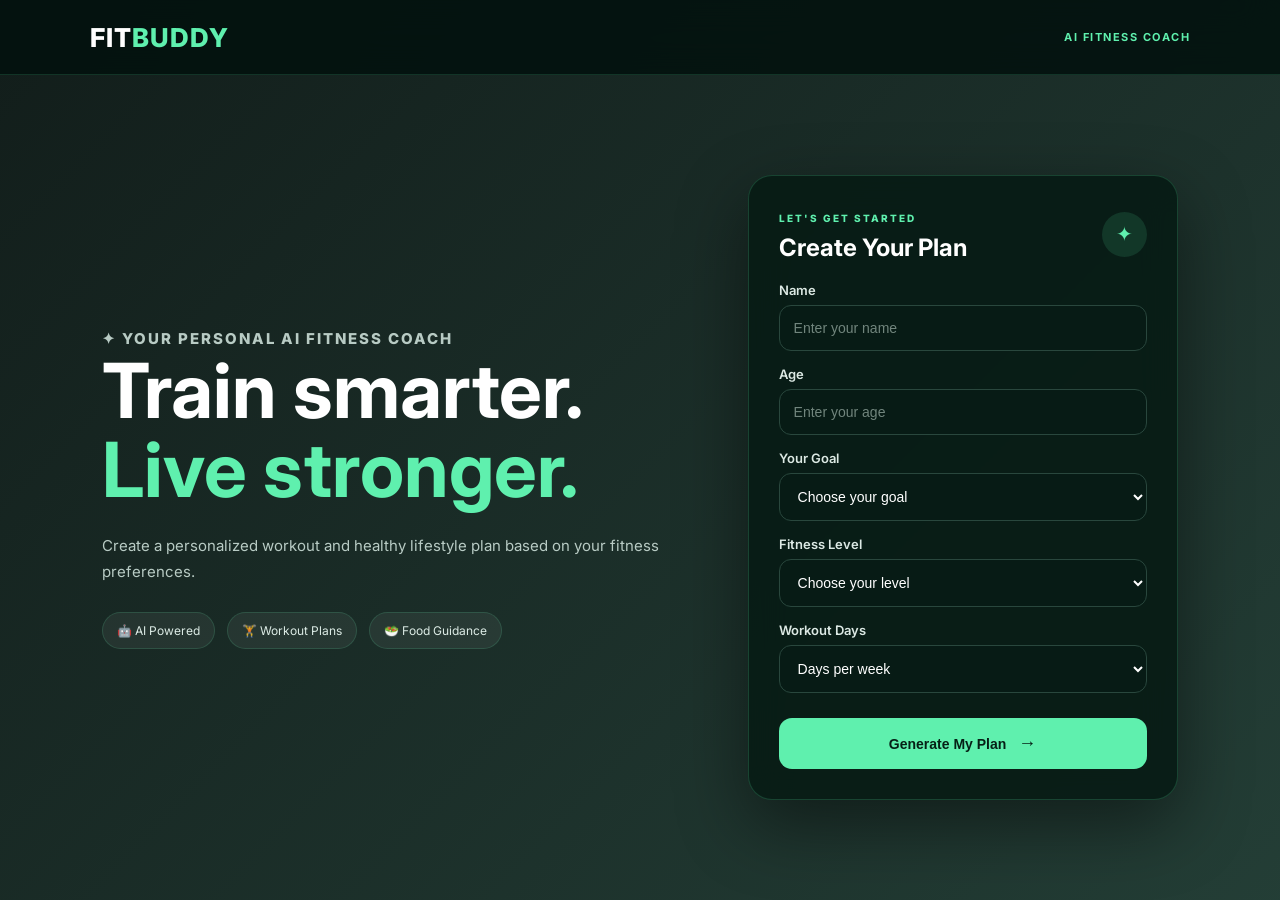
==== ai-powered.html @ ccd11abf "Add files via upload" ====
<!DOCTYPE html>
<html lang="en">
<head>
    <meta charset="UTF-8">
    <meta name="viewport" content="width=device-width, initial-scale=1.0">
    <title>AI Powered</title>
    <link rel="stylesheet" href="style.css">
</head>

<body class="inner-page">

<nav>
    <div class="logo">FIT<span>BUDDY</span></div>
    <a href="workout.html" class="home-link">← Dashboard</a>
</nav>

<main class="container">

    <div class="ai-box">

        <div class="ai-icon">🤖</div>

        <p class="green-text">AI FITNESS ASSISTANT</p>

        <h1>Your Personalized AI Plan</h1>

        <p>
            FitBuddy uses your selected fitness preferences to organize
            your workout and wellness routine.
        </p>

        <div class="ai-result">

            <div>
                <small>YOUR NAME</small>
                <strong id="name"></strong>
            </div>

            <div>
                <small>FITNESS GOAL</small>
                <strong id="goal"></strong>
            </div>

            <div>
                <small>FITNESS LEVEL</small>
                <strong id="level"></strong>
            </div>

            <div>
                <small>WORKOUT DAYS</small>
                <strong id="days"></strong>
            </div>

        </div>

        <a href="workout.html" class="primary-btn link-btn">
            View My Generated Plan →
        </a>

    </div>

</main>

<script>

const data = JSON.parse(localStorage.getItem("fitbuddyUser"));

if (!data) {
    window.location.href = "index.html";
}

document.getElementById("name").textContent = data.name;
document.getElementById("goal").textContent = data.goal;
document.getElementById("level").textContent = data.level;
document.getElementById("days").textContent = data.days + " Days";

</script>

</body>
</html>
---- style.css ----
@import url('https://fonts.googleapis.com/css2?family=Inter:wght@400;500;600;700;800&display=swap');

* {
    margin: 0;
    padding: 0;
    box-sizing: border-box;
}

body {
    font-family: 'Inter', Arial, sans-serif;
    color: #ffffff;
    min-height: 100vh;
    background:
        linear-gradient(135deg, rgba(3, 15, 12, 0.94), rgba(5, 35, 26, 0.88)),
        url("gym-bg.jpg") center/cover fixed no-repeat;
}

/* ================= NAVBAR ================= */

nav {
    height: 75px;
    padding: 0 7%;

    display: flex;
    align-items: center;
    justify-content: space-between;

    background: rgba(3, 18, 14, 0.88);
    border-bottom: 1px solid rgba(95, 240, 174, 0.15);

    backdrop-filter: blur(18px);
    position: sticky;
    top: 0;
    z-index: 100;
}

.logo {
    font-size: 26px;
    font-weight: 800;
    letter-spacing: 1px;
}

.logo span {
    color: #5ff0ae;
}

.nav-right {
    display: flex;
    align-items: center;
    gap: 28px;
}

.nav-right span,
.nav-badge,
.nav-tag {
    color: #5ff0ae;
    font-size: 11px;
    font-weight: 700;
    letter-spacing: 1.5px;
}

.nav-right a,
.home-link {
    color: white;
    text-decoration: none;
    font-size: 13px;
    font-weight: 600;
}

.nav-right a:hover,
.home-link:hover {
    color: #5ff0ae;
}

/* ================= HOME PAGE ================= */

.hero {
    min-height: calc(100vh - 75px);

    display: grid;
    grid-template-columns: 1fr 430px;
    align-items: center;

    gap: 70px;
    padding: 60px 8%;
}

.hero-content {
    max-width: 650px;
}

.tag {
    display: inline-block;

    color: #5ff0ae;
    font-size: 11px;
    font-weight: 800;
    letter-spacing: 2px;

    margin-bottom: 18px;
}

.hero-content h1,
.hero-text h1 {
    font-size: clamp(48px, 6vw, 76px);
    line-height: 1.03;
    margin-bottom: 25px;
}

.hero-content h1 span,
.hero-text h1 span {
    color: #5ff0ae;
}

.hero-content > p {
    max-width: 560px;
    color: #b8cbc4;
    line-height: 1.7;
    font-size: 15px;
}

.features {
    display: flex;
    flex-wrap: wrap;
    gap: 12px;
    margin-top: 28px;
}

.features span {
    padding: 10px 14px;

    background: rgba(255, 255, 255, 0.06);
    border: 1px solid rgba(95, 240, 174, 0.15);
    border-radius: 30px;

    color: #dcebe5;
    font-size: 12px;
}

/* ================= GLASS CARD ================= */

.glass-card,
.glass-box,
.profile-card,
.upgrade-box,
.ai-box {
    background: rgba(7, 27, 21, 0.90);

    border: 1px solid rgba(95, 240, 174, 0.18);
    border-radius: 24px;

    box-shadow: 0 25px 70px rgba(0, 0, 0, 0.45);

    backdrop-filter: blur(18px);
}

.glass-card {
    padding: 30px;
}

.card-heading {
    display: flex;
    align-items: center;
    justify-content: space-between;
    margin-bottom: 20px;
}

.card-heading small,
.box-small {
    color: #5ff0ae;
    font-size: 10px;
    font-weight: 800;
    letter-spacing: 2px;
}

.card-heading h2 {
    margin-top: 7px;
}

.round-icon {
    width: 45px;
    height: 45px;

    display: flex;
    align-items: center;
    justify-content: center;

    border-radius: 50%;
    background: rgba(95, 240, 174, 0.12);
    color: #5ff0ae;
    font-size: 20px;
}

/* ================= FORM ================= */

label {
    display: block;
    margin: 15px 0 7px;

    color: #dce9e4;
    font-size: 13px;
    font-weight: 600;
}

input,
select {
    width: 100%;
    padding: 14px;

    border: 1px solid #29473d;
    border-radius: 12px;

    background: #071b15;
    color: white;

    outline: none;
    font-size: 14px;
}

input::placeholder {
    color: #71857d;
}

input:focus,
select:focus {
    border-color: #5ff0ae;
    box-shadow: 0 0 0 3px rgba(95, 240, 174, 0.08);
}

/* ================= BUTTONS ================= */

button,
.main-btn,
.primary-btn {
    cursor: pointer;
}

.main-btn,
.primary-btn {
    width: 100%;

    display: flex;
    align-items: center;
    justify-content: center;
    gap: 12px;

    margin-top: 25px;
    padding: 15px 20px;

    border: none;
    border-radius: 13px;

    background: #5ff0ae;
    color: #062016;

    font-size: 14px;
    font-weight: 800;

    text-decoration: none;
    transition: 0.25s;
}

.main-btn:hover,
.primary-btn:hover {
    transform: translateY(-3px);
    box-shadow: 0 12px 35px rgba(95, 240, 174, 0.25);
}

.main-btn b {
    font-size: 18px;
}

/* ================= INNER PAGES ================= */

.container {
    max-width: 1150px;
    margin: auto;
    padding: 55px 25px;
}

.welcome-section {
    margin-bottom: 30px;
}

.welcome-section h1 {
    font-size: 42px;
    margin: 10px 0;
}

.welcome-section h1 span {
    color: #5ff0ae;
}

.welcome-section > div > p:last-child {
    color: #9db1aa;
    line-height: 1.6;
}

.page-heading {
    margin-bottom: 35px;
}

.page-heading h1 {
    font-size: 42px;
    margin: 10px 0;
}

.page-heading p:last-child {
    color: #9db1aa;
}

/* ================= DETAILS ================= */

.details-box {
    display: grid;
    grid-template-columns: repeat(4, 1fr);
    gap: 15px;

    margin-bottom: 45px;
}

.detail-item {
    display: flex;
    align-items: center;
    gap: 14px;

    padding: 20px;

    background: rgba(7, 27, 21, 0.88);
    border: 1px solid rgba(95, 240, 174, 0.13);
    border-radius: 18px;
}

.detail-item > span {
    font-size: 25px;
}

.detail-item small {
    display: block;
    color: #71877e;
    font-size: 9px;
    margin-bottom: 6px;
    letter-spacing: 1px;
}

.detail-item h3 {
    font-size: 14px;
}

/* ================= CONTENT ================= */

.content-section {
    margin-top: 40px;
}

.section-heading {
    margin-bottom: 20px;
}

.section-heading h2 {
    margin-top: 7px;
    font-size: 25px;
}

.green-text {
    color: #5ff0ae;
    font-size: 11px;
    font-weight: 800;
    letter-spacing: 2px;
}

/* ================= WORKOUT ================= */

.workout-list {
    display: grid;
    gap: 14px;
}

.workout-item {
    display: flex;
    align-items: center;
    gap: 18px;

    padding: 20px;

    background: rgba(7, 27, 21, 0.90);
    border: 1px solid rgba(95, 240, 174, 0.12);
    border-radius: 18px;

    transition: 0.25s;
}

.workout-item:hover {
    transform: translateX(5px);
    border-color: rgba(95, 240, 174, 0.45);
}

.number {
    min-width: 48px;
    height: 48px;

    display: flex;
    align-items: center;
    justify-content: center;

    border-radius: 13px;

    background: #153b2e;
    color: #5ff0ae;

    font-weight: 800;
}

.workout-info {
    flex: 1;
}

.workout-info h3 {
    font-size: 15px;
}

.workout-info p {
    color: #849a91;
    font-size: 12px;
    line-height: 1.5;
    margin-top: 5px;
}

.workout-item strong {
    color: #5ff0ae;
    font-size: 12px;
}

/* ================= FEATURE CARDS ================= */

.feature-grid,
.navigation-cards {
    display: grid;
    grid-template-columns: repeat(4, 1fr);
    gap: 15px;
}

.feature-box,
.feature-card {
    display: block;

    padding: 23px;

    color: white;
    text-decoration: none;

    background: rgba(7, 27, 21, 0.90);
    border: 1px solid rgba(95, 240, 174, 0.13);
    border-radius: 20px;

    transition: 0.25s;
}

.feature-box:hover,
.feature-card:hover {
    transform: translateY(-7px);
    border-color: #5ff0ae;
    background: rgba(15, 55, 42, 0.95);
    box-shadow: 0 15px 35px rgba(0, 0, 0, 0.25);
}

.feature-icon,
.feature-card span {
    font-size: 30px;
}

.feature-box h3,
.feature-card h3 {
    margin: 13px 0 7px;
}

.feature-box p,
.feature-card p {
    color: #81968d;
    font-size: 11px;
    line-height: 1.5;
}

.feature-box b,
.feature-card b {
    display: block;
    margin-top: 14px;

    color: #5ff0ae;
    font-size: 11px;
}

/* ================= TIP ================= */

.tip-box {
    display: flex;
    align-items: center;
    gap: 18px;

    margin-top: 30px;
    padding: 20px;

    background: rgba(18, 51, 39, 0.9);
    border: 1px solid #245340;
    border-radius: 18px;
}

.tip-icon {
    font-size: 30px;
}

.tip-box h3 {
    margin-bottom: 5px;
}

.tip-box p {
    color: #9caf a6;
    color: #9cafA6;
    font-size: 12px;
}

/* ================= FOOD ================= */

.food-grid {
    display: grid;
    grid-template-columns: repeat(4, 1fr);
    gap: 15px;
}

.food-card {
    padding: 25px;

    background: rgba(7, 27, 21, 0.90);
    border: 1px solid rgba(95, 240, 174, 0.10);
    border-radius: 18px;
}

.food-icon {
    font-size: 32px;
    margin-bottom: 14px;
}

.food-card h3 {
    margin-bottom: 8px;
}

.food-card p {
    color: #82978e;
    font-size: 12px;
    line-height: 1.6;
}

.health-box {
    display: flex;
    gap: 18px;
    align-items: center;

    margin-top: 18px;
    padding: 20px;

    background: rgba(18, 51, 39, 0.9);
    border: 1px solid #245340;
    border-radius: 18px;
}

.health-box span {
    font-size: 30px;
}

.health-box p {
    color: #9caea6;
    font-size: 12px;
    margin-top: 5px;
}

/* ================= 7 DAY PLAN ================= */

.seven-day {
    display: grid;
    grid-template-columns: repeat(2, 1fr);
    gap: 15px;
}

.week-card {
    padding: 23px;

    background: rgba(7, 27, 21, 0.90);
    border: 1px solid rgba(95, 240, 174, 0.12);
    border-radius: 18px;
}

.week-card b {
    color: #5ff0ae;
    font-size: 10px;
    letter-spacing: 1px;
}

.week-card h3 {
    margin: 10px 0;
}

.week-card p {
    color: #82978e;
    font-size: 12px;
    line-height: 1.5;
}

/* ================= AI PAGE ================= */

.ai-box {
    max-width: 750px;
    margin: 30px auto;
    padding: 35px;
    text-align: center;
}

.ai-icon {
    width: 70px;
    height: 70px;

    margin: auto auto 20px;

    border-radius: 50%;

    background: #153b2e;

    display: flex;
    align-items: center;
    justify-content: center;

    font-size: 35px;
}

.ai-box h1 {
    margin: 12px 0;
    font-size: 38px;
}

.ai-box > p:not(.green-text) {
    color: #8ea49b;
    line-height: 1.6;
}

.ai-result {
    display: grid;
    grid-template-columns: 1fr 1fr;
    gap: 12px;
    margin-top: 30px;
}

.ai-result div {
    text-align: left;
    padding: 18px;
    background: rgba(255, 255, 255, 0.04);
    border-radius: 14px;
}

.ai-result small {
    display: block;
    color: #71877e;
    font-size: 9px;
    margin-bottom: 7px;
}

.ai-result strong {
    color: #5ff0ae;
}

.link-btn {
    margin-top: 25px;
}

/* ================= UPGRADE ================= */

.upgrade-box {
    max-width: 650px;
    margin: auto;
    padding: 30px;
}

.upgrade-box h2 {
    font-size: 18px;
    margin: 20px 0 8px;
}

/* ================= RESPONSIVE ================= */

@media (max-width: 900px) {

    .hero {
        grid-template-columns: 1fr;
        padding: 45px 25px;
    }

    .details-box {
        grid-template-columns: 1fr 1fr;
    }

    .feature-grid,
    .navigation-cards,
    .food-grid {
        grid-template-columns: 1fr 1fr;
    }
}

@media (max-width: 650px) {

    nav {
        padding: 0 20px;
    }

    .nav-right span,
    .nav-tag {
        display: none;
    }

    .hero-content h1,
    .hero-text h1 {
        font-size: 48px;
    }

    .details-box,
    .workout-list,
    .feature-grid,
    .navigation-cards,
    .food-grid,
    .seven-day,
    .ai-result {
        grid-template-columns: 1fr;
    }

    .welcome-section h1,
    .page-heading h1 {
        font-size: 32px;
    }

    .workout-item {
        align-items: flex-start;
    }

    .workout-item strong {
        display: none;
    }
}
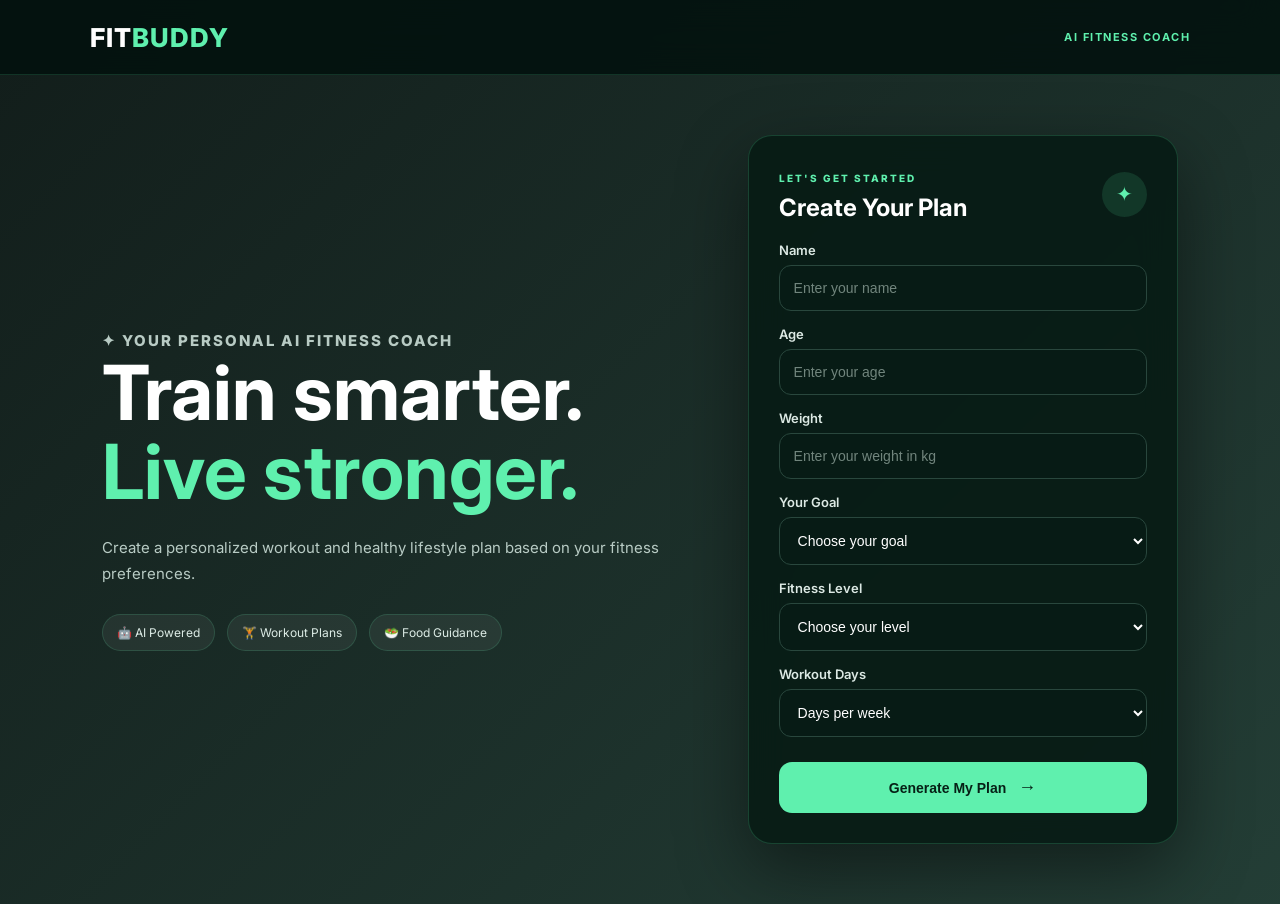
==== commit ea438333: "Update ai-powered.html" ====
--- a/ai-powered.html
+++ b/ai-powered.html
@@ -1,80 +1,285 @@
 <!DOCTYPE html>
 <html lang="en">
+
 <head>
     <meta charset="UTF-8">
     <meta name="viewport" content="width=device-width, initial-scale=1.0">
+
     <title>AI Powered</title>
+
     <link rel="stylesheet" href="style.css">
 </head>
 
+
 <body class="inner-page">
 
+
 <nav>
-    <div class="logo">FIT<span>BUDDY</span></div>
-    <a href="workout.html" class="home-link">← Dashboard</a>
+
+    <div class="logo">
+        FIT<span>BUDDY</span>
+    </div>
+
+    <a href="workout.html" class="home-link">
+        ← Dashboard
+    </a>
+
 </nav>
 
+
 <main class="container">
 
+
     <div class="ai-box">
 
-        <div class="ai-icon">🤖</div>
-
-        <p class="green-text">AI FITNESS ASSISTANT</p>
-
-        <h1>Your Personalized AI Plan</h1>
+
+        <div class="ai-icon">
+            🤖
+        </div>
+
+
+        <p class="green-text">
+            AI FITNESS ASSISTANT
+        </p>
+
+
+        <h1>
+            Your Personalized AI Plan
+        </h1>
+
 
         <p>
             FitBuddy uses your selected fitness preferences to organize
             your workout and wellness routine.
         </p>
 
+
+        <!-- USER DETAILS -->
+
         <div class="ai-result">
 
-            <div>
-                <small>YOUR NAME</small>
-                <strong id="name"></strong>
-            </div>
-
-            <div>
-                <small>FITNESS GOAL</small>
-                <strong id="goal"></strong>
-            </div>
-
-            <div>
-                <small>FITNESS LEVEL</small>
-                <strong id="level"></strong>
-            </div>
-
-            <div>
-                <small>WORKOUT DAYS</small>
-                <strong id="days"></strong>
-            </div>
+
+            <div>
+
+                <small>
+                    YOUR NAME
+                </small>
+
+                <strong id="name">
+                    Your Name
+                </strong>
+
+            </div>
+
+
+            <div>
+
+                <small>
+                    FITNESS GOAL
+                </small>
+
+                <strong id="goal">
+                    General Fitness
+                </strong>
+
+            </div>
+
+
+            <div>
+
+                <small>
+                    FITNESS LEVEL
+                </small>
+
+                <strong id="level">
+                    Beginner
+                </strong>
+
+            </div>
+
+
+            <div>
+
+                <small>
+                    WORKOUT DAYS
+                </small>
+
+                <strong id="days">
+                    3 Days
+                </strong>
+
+            </div>
+
 
         </div>
 
-        <a href="workout.html" class="primary-btn link-btn">
+
+        <!-- AI MESSAGE -->
+
+        <div
+            class="health-box"
+            id="aiMessage"
+            style="margin-top: 25px;"
+        >
+
+            <span>
+                🤖
+            </span>
+
+            <div>
+
+                <h3>
+                    FitBuddy AI Says
+                </h3>
+
+                <p id="aiText">
+                    Analyzing your fitness preferences...
+                </p>
+
+            </div>
+
+        </div>
+
+
+        <!-- BUTTON -->
+
+        <button
+            class="primary-btn full"
+            onclick="generateAIAdvice()"
+        >
+            ✨ Generate AI Guidance
+        </button>
+
+
+        <br><br>
+
+
+        <a
+            href="workout.html"
+            class="primary-btn link-btn"
+        >
             View My Generated Plan →
         </a>
 
+
     </div>
 
+
 </main>
 
+
+
 <script>
 
-const data = JSON.parse(localStorage.getItem("fitbuddyUser"));
-
-if (!data) {
-    window.location.href = "index.html";
+
+/* GET SAVED USER DATA */
+
+const savedData =
+    localStorage.getItem("fitbuddyUser");
+
+
+if (!savedData) {
+
+    window.location.href =
+        "index.html";
+
 }
 
-document.getElementById("name").textContent = data.name;
-document.getElementById("goal").textContent = data.goal;
-document.getElementById("level").textContent = data.level;
-document.getElementById("days").textContent = data.days + " Days";
+
+/* READ USER DATA */
+
+const data =
+    JSON.parse(savedData);
+
+
+/* DISPLAY USER DETAILS */
+
+document.getElementById("name").textContent =
+    data.name || "Your Name";
+
+
+document.getElementById("goal").textContent =
+    data.goal || "General Fitness";
+
+
+document.getElementById("level").textContent =
+    data.level || "Beginner";
+
+
+document.getElementById("days").textContent =
+    (data.days || "3") + " Days";
+
+
+
+/* AI GUIDANCE */
+
+function generateAIAdvice() {
+
+
+    const goal =
+        data.goal || "General Fitness";
+
+
+    const level =
+        data.level || "Beginner";
+
+
+    const days =
+        data.days || "3";
+
+
+    let message = "";
+
+
+    if (goal === "Strength") {
+
+        message =
+            "Your plan focuses on building strength with controlled bodyweight movements. Start comfortably, focus on good form and allow enough recovery between active days.";
+
+    }
+
+
+    else if (goal === "Endurance") {
+
+        message =
+            "Your plan focuses on building endurance gradually. Comfortable walking, cycling or other enjoyable cardio activities can help you stay active consistently.";
+
+    }
+
+
+    else if (goal === "Flexibility") {
+
+        message =
+            "Your plan focuses on mobility and flexibility. Use gentle movements, avoid forcing a stretch and give your body time to adapt.";
+
+    }
+
+
+    else {
+
+        message =
+            "Your plan is designed around general fitness. Mix comfortable movement, mobility and recovery while staying consistent with your routine.";
+
+    }
+
+
+    document.getElementById("aiText").textContent =
+        "Hi " +
+        (data.name || "there") +
+        "! " +
+        message +
+        " You selected " +
+        days +
+        " workout days and the " +
+        level +
+        " level. Keep your routine comfortable and consistent.";
+
+}
+
 
 </script>
 
+
 </body>
-</html>+
+</html>
